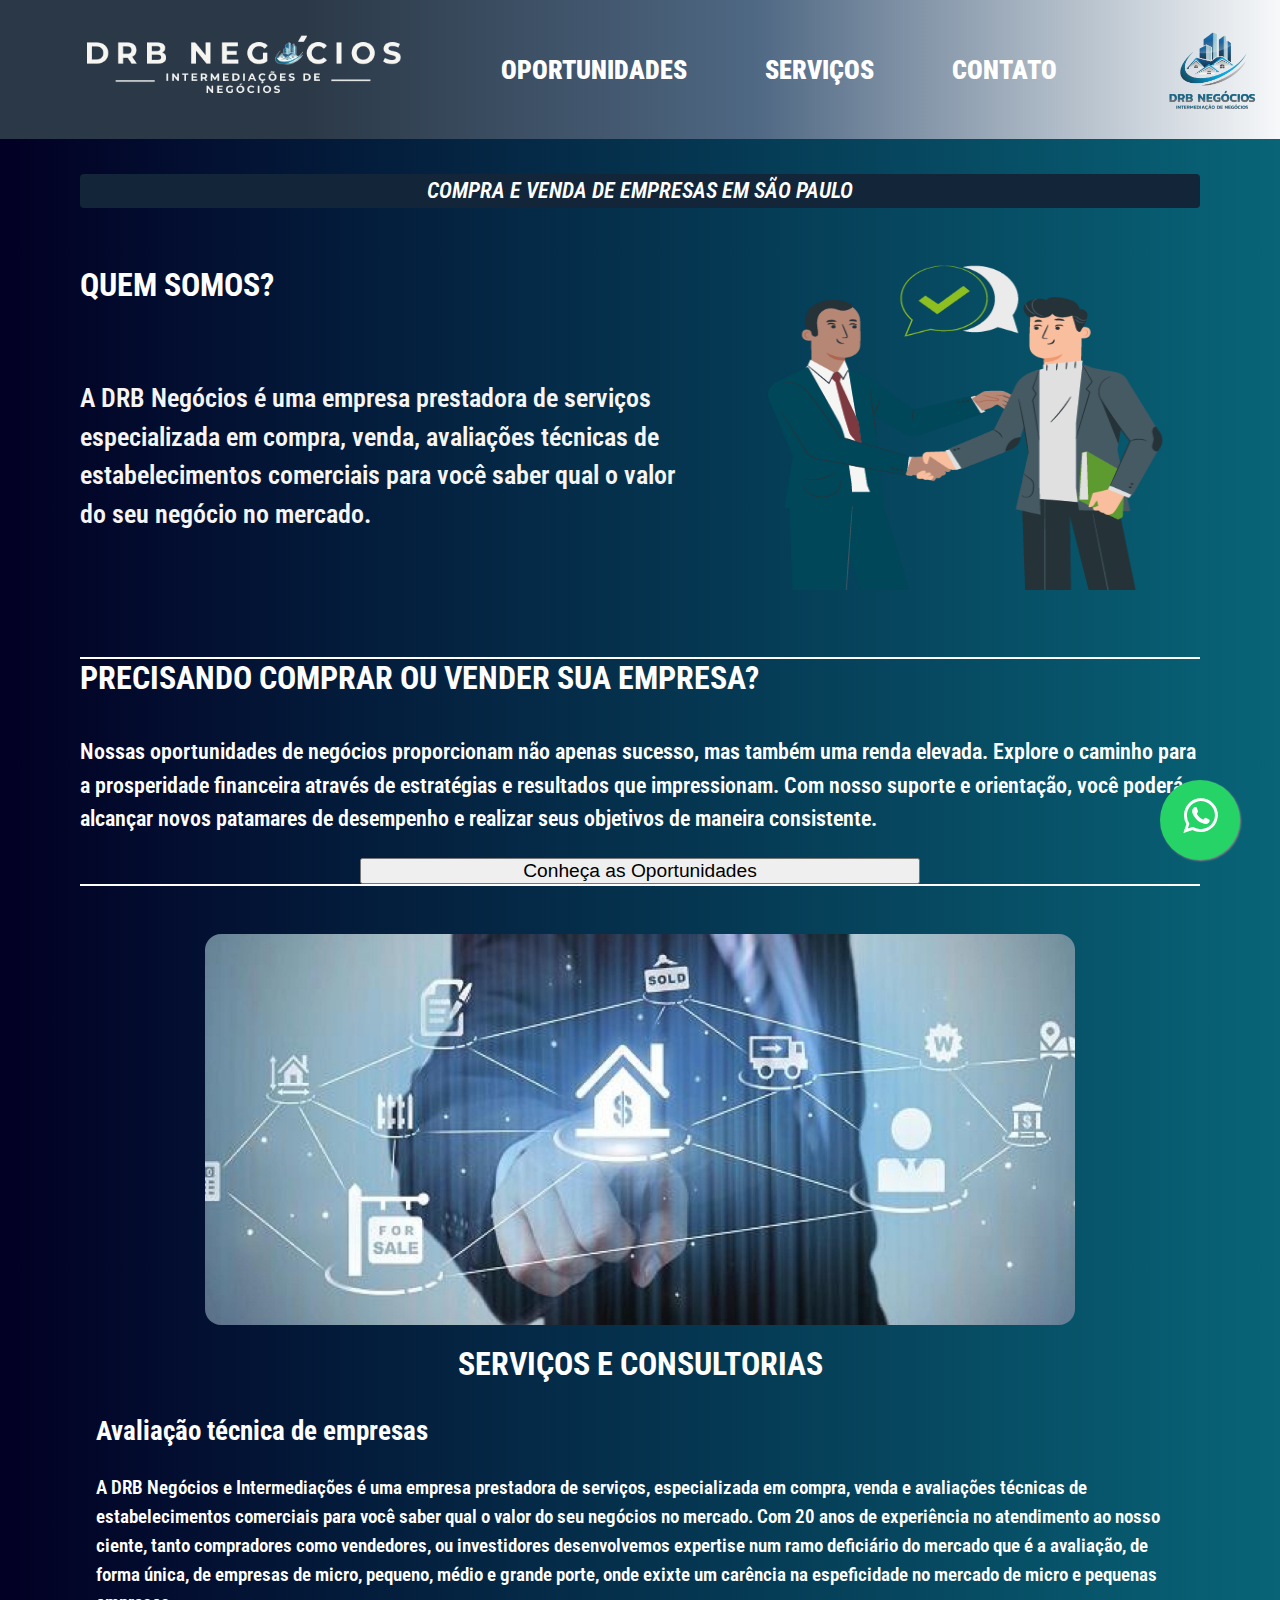
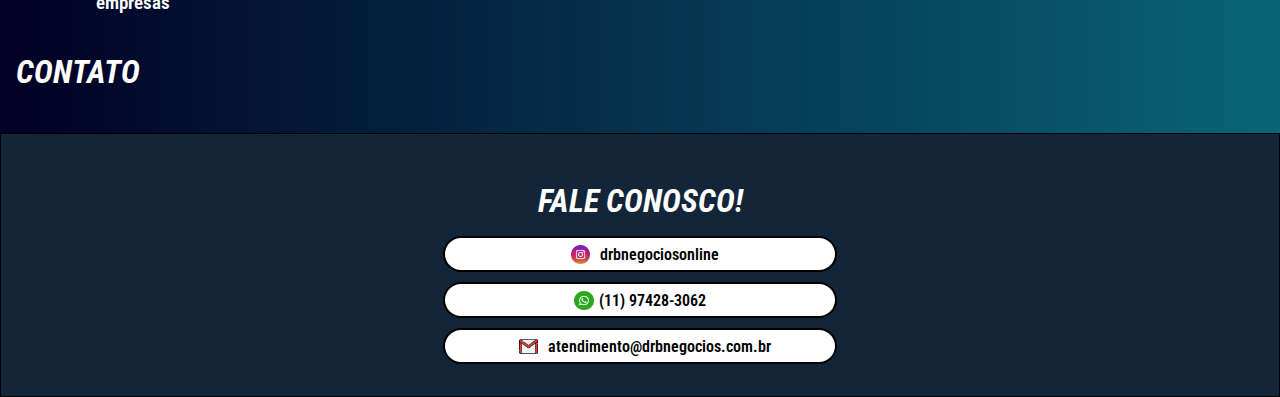
==== index.html @ 566fb782 "commit base" ====
<!DOCTYPE html>
<html lang="pt-BR">
<head>
    <meta charset="UTF-8">
    <meta name="viewport" content="width=device-width, initial-scale=1.0">
    <title>DRB Negócios</title>
    <link rel="preconnect" href="https://fonts.googleapis.com">
    <link rel="preconnect" href="https://fonts.gstatic.com" crossorigin>
    <link href="https://fonts.googleapis.com/css2?family=Open+Sans:ital,wght@0,300..800;1,300..800&family=Wix+Madefor+Text:ital,wght@0,400..800;1,400..800&display=swap" rel="stylesheet">
    <link rel="stylesheet" href="./styles/style.css">

    <link rel="stylesheet" href="https://cdnjs.cloudflare.com/ajax/libs/font-awesome/4.5.0/css/font-awesome.min.css">
</head>
<body>
    <header class="header">

        <div class="conteiner__header">
            <div class="hamburguer">
                <nav class="menu-hamburguer">
                    <input type="checkbox" id="menu-toggle">
                    <label for="menu-toggle" class="menu-icon">&#9776;</label>
                    <ul class="menu">
                
                        <li><a class="menu-elementos" href="oportunidades.html">OPORTUNIDADES</a></li>
                        <li><a class="menu-elementos"  href="#quem-somos-scroll">QUEM SOMOS</a></li>
                        <li><a class="menu-elementos"  href="#servicos-scroll">SERVIÇOS</a></li>
                        <li><a class="menu-elementos" href="#contato-scroll">CONTATO</a></li>
                    </ul>
                </nav>
            </div>
            <div>
                <img class="logo-titulo" src="img/DRB_négocios__4_-removebg-preview.png" alt="">
            </div>

            <div class="header-elementos">
                
                <li class="header-elemento"><a class="ancora" href="oportunidades.html">OPORTUNIDADES</a></li>
                <li class="header-elemento"><a class="ancora"  href="#servicos-scroll">SERVIÇOS</a></li>
                <li class="header-elemento"><a class="ancora" href="#contato-scroll">CONTATO</a></li>
            </div>

            <div><img class="imagem__logo" src="img/drbnegocios-logo-removebg-preview.png" alt="logo DRB negócios"></div>
        </div>
    </header>
    <main class="main">
        <p class="frase-imp">COMPRA E VENDA DE EMPRESAS EM SÃO PAULO</p>
        <section class="conteiner" id="idconteiner">

            <div>
               <h2 id="quem-somos-scroll" class="subtitulo">Quem Somos?</h2>   
                <div class="conteiner-quemsomos">
                   

                    <p class="p-quemsomos">
                        A DRB Negócios é uma empresa prestadora de serviços especializada em compra, venda, avaliações técnicas de estabelecimentos comerciais para você saber qual o valor do seu negócio no mercado.
                    </p>

                    <img src="./img/trato-feito.png" alt="imagem de aperto de mão" class="imagem-trato">
                </div>
                
            </div>
        </section>

        <section class="conteiner" id="idconteiner">
                    <div>
                        <h2 class="titulo-home">Precisando Comprar ou Vender sua Empresa?</h2>
                    </div>
                <div class="conteiner-main">
                    <div class="div-oport" id="oport-scroll">
                        <div>
                            
                                <p class="p-home">
                                    Nossas oportunidades de negócios proporcionam não apenas sucesso, mas também uma renda elevada. Explore o caminho para a prosperidade financeira através de estratégias e resultados que impressionam. Com nosso suporte e orientação, você poderá alcançar novos patamares de desempenho e realizar seus objetivos de maneira consistente. 
                                </p>

                                
                           
                                <div class="display-form">
                                    <form action="./oportunidades.html">
                                        <input class="botao-oportunidades" type="submit" value="Conheça as Oportunidades">
                                    </form>
                                </div>
                            
                        </div>

                     <!-- <div class="conteiner-Fcontato">
                        <img class="imagem-Fcontato" src="./img/drbnegocios-Fcontato.png" alt="">
                    </div>
                    --> 
                    </div>
        </section>

        

        <section class="servicos">
            <div class="div-banner">
                <img id="servicos-scroll" class="imagem-banner-servicos" src="./img/Modernização-do-registro-eletrônico-de-imóveis-no-Brasil.jpg" alt="">


                <h2>SERVIÇOS E CONSULTORIAS</h2>
            </div>
          <div class="div-servicos">
            <h3 >Avaliação técnica de empresas</h3>

            <p class="p-servicos">
                A DRB Negócios e Intermediações é uma empresa prestadora de serviços, especializada em compra, venda e avaliações técnicas de estabelecimentos comerciais para você saber qual o valor do seu negócios no mercado. Com 20 anos de experiência no atendimento ao nosso ciente, tanto compradores como vendedores, ou investidores desenvolvemos expertise num ramo deficiário do mercado que é a avaliação, de forma única, de empresas de micro, pequeno, médio e grande porte, onde exixte um carência na espeficidade no mercado de micro e pequenas empresas
            </p>

          </div>  
            
        </section>

        <h2 class="contato-titulo">Contato</h2>
    </main>
    <footer class="rodape">
        <div class="rodape-info">
            <h3 id="contato-scroll" class="texto-rodape">FALE CONOSCO!</h3>
            <div class="meios-contato">
                <a id="conf-botao" href="https://www.instagram.com/drbnegociosonline?utm_source=ig_web_button_share_sheet&igsh=ZDNlZDc0MzIxNw=="><img class="insta-logo" src="img/instagram.png">drbnegociosonline</a>
                <a id="conf-botao" href="https://wa.me/5511974283062"><img class="zap-logo" src="./img/whatsapp-logo-png-2259.png">(11) 97428-3062</a>
                <a id="conf-botao" href="#"><img class="email-logo" src="img/gmail.png">atendimento@drbnegocios.com.br</a>
            </div>
        </div>
    </footer>

    <a class="btn-whatsapp" href="https://wa.me/5511974283062" target="_blank">
        <i class="fa fa-whatsapp"></i>
  </a>
</body>
</html>
---- styles/style.css ----
@import url(./header.css);
@import url(./about-us.css);
@import url(./rodape.css);
@import url(./menu-hamburguer.css);
@import url(./oportunidades.css);

@import url(https://fonts.googleapis.com/css?family=Roboto+Condensed:400,300);

html {
    scroll-behavior: smooth;
}

* {
    margin: 0;
    padding: 0;
    box-sizing: border-box;
}

:root {
    --cor-principal: #132539;
    --branco: white;
    --fonte-principal: Madefor, "Helvetica Neue", Helvetica, Arial, "メイリオ", "meiryo", "ヒラギノ角ゴ pro w3", "hiragino kaku gothic pro", sans-serif;
    --fonte-titulo: "Open Sans", sans-serif;
    --fonte-nunito: "Nunito Sans", sans-serif;
    --fonte-roboto: 'Roboto Condensed', sans-serif;
}

body {
    font-family: var(--fonte-roboto);
    margin: 0;
    padding: 0;
    color: #333;
    width: 100%;
    display: flex;
    flex-direction: column;
    min-height: 100vh;
    overflow-x: hidden; /* Evita overflow horizontal */
}

header {
    background: rgb(4,20,37);
    background: linear-gradient(90deg, rgba(4,20,37,0.8436624649859944) 24%, rgba(43,73,106,0.829656862745098) 59%, rgba(211,221,227,0.19100140056022408) 100%);

    
   /*background-color:#e3e3f1 ;
   */
}

.main {
    flex: 1; /* Faz com que o main ocupe o espaço restante */
    width: 100%;
    padding: 1em;
    background: rgb(2,0,36);
    background: linear-gradient(90deg, rgba(2,0,36,1) 0%, rgba(8,100,119,1) 100%);
    display: grid;
}

.conteiner {
    border-bottom: solid white 2px;
   
}

.logo-titulo {
    width: 80%;
    padding: 1em;
}

h2 {
    margin: 0em 0 0.5em 0;
    font-size: 1.5rem;
    color: var(--branco);
    text-transform: uppercase;
}

p {
    margin: 1em 0;
    font-size: 0.8rem; /* Define um tamanho de fonte específico */
    line-height: 1.5;
    color: var(--branco);
    
    font-weight: 600;
}

.servicos {
    padding: 1em;
}

#conf-botao {
    border: 2px solid black;
    border-radius: 10em; 
    padding: 0.4em 4em;
    font-weight: 600;
    background-color: var(--branco);
    color: black;
    text-decoration: none;
    display: flex;
    align-items: center;
    justify-content: center;
}

.rodape {
    background-color: var(--cor-principal);
    padding: 2em;
    width: 100%;
    border: solid 1px black;
}

.texto-rodape {
    color: white;
    font-size: 1.8em;
    font-style: oblique;
    justify-content: center;
    border: none;
}

.rodape-info {
    text-align: center;
    display: flex;
    flex-direction: column;
    align-items: center;
}

.contato-titulo {
    margin: 0;
    font-size: 2em;
    text-transform: uppercase;
    font-style: italic;
}

.link-email {
    color: white;
    text-decoration: none;
    font-weight: 600;
    font-size: 1em;
}

h3 {
    font-size: 1.9em;
    margin: 1em 0 1em 0;
    color: white;
    
    max-width: 100%;
    
}



.meios-contato {
    display: grid;
    gap: 10px;
}

.zap-logo {
    height: 1.2em;
    width: 1.2em;
    margin-right: 5px;
}


.btn-whatsapp {
    position: fixed;
    width: 60px;
    height: 60px;
    bottom: 40px;
    right: 40px;
    background-color: #25d366;
    color: #fff;
    border-radius: 50px;
    text-align: center;
    font-size: 30px;
    box-shadow: 1px 1px 2px #888;
    z-index: 1000;
}

.fa-whatsapp {
    margin-top: 16px;
}

.main-conteiner {
    padding: 1em;
    background-color: var(--cor-principal);
    border: solid 1px transparent;
    border-radius: 5px;
}

.form-textos {
    text-align: left;
}


.imagem-trato{
display: none;
}

.servicos h2 {
    margin-top: 0.5em;
    margin-bottom: 1em;
}

.div-servicos {
    margin-top: 2em;
}

/* Responsividade para dispositivos móveis */


@media screen and (max-width: 600px) {

    .p-quemsomos {
        margin-bottom: 1em;
    }


    .frase-imp{
        font-size: 0.7em;
        font-style: italic;
        background-color: var(--cor-principal);
        border-radius: 4px;
        border-radius: 4px;
        text-align: center;
        margin-top: 0;
        
    }

    h1 {
        font-size: 1.4em;
    }
    
    h2 {
        font-size: 1.2em;
    }
    
    p {
        font-size: 1em;
    }

    h3 {
        margin-top: 1em;
        font-size: 1em;
        width: 80%;
    }

    .subtitulo {
        margin: 0;
    }

    .div-banner {
        text-align: center;
        
    }

    .p-servicos {
        font-size: 0.8em;
    }
    
    .header-elementos {
        display: none;
    }
    
    .menu-icon {
        font-size: 1.5em;
        color: white;
    }
    
    .menu li {
        width: 100%;
        padding: 1em;
    }
    
    .imagem__logo {
        max-width: 7vh;
        height: auto;
    }

    .imagem-banner {
        width: 30vh;
        margin: 3em 0;
        display: none;
    } 
    

    .imagem-banner-servicos {
        width: 80%;
        border-radius: 1em;
    }   


    .div-banner {
        text-align: center;
    }


    .botao-oportunidades {
        width: 100%;
    }

    .logo-titulo {
        width: 80%;
        padding: 1em;
    }


    .texto-rodape {
        font-size: 1.3em;
    }

    /*OPORTUNIDADES*/

   
    
    .main-conteiner {
        margin: 1em;
        text-align: center;
        
        height: auto;
    }
        
    .contato-titulo {
        font-size: 1.4em;
    }

    .btn {
        font-size: 0.6em;
        padding: 11px 12px;
        margin: 10px 0 15px 0;
        width: 90%;
    }

    .btn-zap-preto {
        background-position: 5%;
        background-size: 1.5em;
    }

    .btn-zap-preto:hover {
        background-position: 5%;
        background-size: 1.5em;
    }

    
    .form1 {
        top: 6.5em;
        
    }

    .p-oportunidades {
        font-size: 1.1em;
        margin-top: 7em;
    
    }

    .titulo-oport {
        margin: 1em 0 0 0.5em;
        font-size: 1.1em;
    }

    #conf-botao {
        padding: 0.3em 0.2em;
        font-size: 1em;
    }





    .carousel::before, .carousel::after, .carousel__prev, .carousel__next {
        position: absolute;
        top: 0;
        margin-top: 37.5%;
        width: 2.5rem;
        height: 2.5rem;
        transform: translateY(-50%);
        border-radius: 50%;
        font-size: 0;
        outline: 0;
    }

    .carousel__navigation-button {
        display: inline-block;
        width: 1.1rem;
        height: 1.1rem;
        background-color: #333;
        background-clip: content-box;
        border: 0.25rem solid transparent;
        border-radius: 50%;
        font-size: 0;
        transition: transform 0.1s;
      }
}



/*responsitividade de Ipad/laptop*/

@media screen and (min-width: 600px) {


    .main {
        padding: 2em;
    }


    header, body {
        width: 100%;
    }

    .frase-imp{
        font-size: 1em;
        font-style: italic;
        background-color: var(--cor-principal);
        border-radius: 4px;
        text-align: center;
        width: 100%;
    }


    h2 {
        font-size: 1.5em;
    }
    
    p {
        font-size: 1.1em;
    }

    h3 {
        font-size: 1.3em;
        width: 60%;
    }

    .subtitulo {
        margin: 0 0 0.5em 0;
    }

    .p-servicos {
        font-size: 1em;
    }
    

    .texto-rodape {
        margin: 0.5em 0;
        font-size: 2em;
    }

    .botao-oportunidades {
        font-size: 1.3em;
    }

    .header-elementos {
        display: none;
    }

    .menu-icon {
        color: white;
    }

    .menu{
        width: 40vh;
    }

    /*alterações do menu */

    .header-elementos {
        display: none;
    }

    
    .menu-icon {
        font-size: 3em;
        color: white;
    }

    .menu li {
        padding: 2em;
        font-size: 1.2em;
        font-weight: 800;
    }

    .menu-elementos {
        font-size: 1.2em;
        font-weight: 800;
    }

    /*imagens*/
    

    .imagem__logo {
        max-width: 10rem;
        height: auto;
        
    }

    .imagem-banner {
        width: 50vh;
        margin: 3em 0;
        display: none;
    }

    .imagem-banner-servicos {
        width: 80%;
        border-radius: 1em;
        align-items: center;
    }   

    .div-banner {
        text-align: center;
    }

    

      /*OPORTUNIDADES*/


    .main-conteiner {
        margin: 2em;
    }
     
    .btn-zap-preto {
        background-position: 5%;
        background-size: 2em;
    }

    .btn-zap-preto:hover {
        background-position: 10%;
        background-size: 2em;
    }

    .btn {
        padding: 15px 60px;
        margin-top: 15px;
    }

    .form1 {
        top: 4.5em;
    }

    .imagem-Fcontato {
        height: 100%;
        width: 100%;
    }
    
   
    .p-oportunidades {
        font-size: 2em;
        margin-top: 3em;
    }

}



.carousel {
    position: relative;
    width: 100%;
    overflow: hidden;
  }
  
  .carousel-inner {
    display: flex;
    transition: transform 0.5s ease-in-out;
  }
  
  .carousel-item {
    min-width: 100%;
    box-sizing: border-box;
  }
  
  .carousel-item img {
    width: 100%;
    display: block;
  }
  
  
  /* Controles do carrossel */
  .carousel-control {
    position: absolute;
    top: 50%;
    transform: translateY(-50%);
    background-color: rgba(0, 0, 0, 0.5);
    color: #fff;
    border: none;
    font-size: 2rem;
    padding: 10px;
    cursor: pointer;
  }
  
  .carousel-control.prev {
    left: 10px;
  }
  
  .carousel-control.next {
    right: 10px;
  }
  
  /* Media queries para tamanhos maiores */
  @media (min-width: 800px) {
    .carousel-item img {
      width: auto;
      max-width: 100%;

    }

    .main-conteiner {
        padding: 1em;
        margin: 2em;
    }

    .main {
        padding: 4em;
    }

    .p-servicos {
        font-size: 1em;
    }

    .titulo-oport {
        margin-bottom: 0.5em;
    }

    .frase-imp {
        font-size: 1em;
        margin-top: -2em;
        margin-bottom: 2em;
        
    }
    
    .conteiner-quemsomos {
        margin-bottom: 2.2em;
    }

    .contato-titulo {
        margin-bottom: -2em;
        margin-left: -2em;
    }
  

  }
@media screen and (min-width: 1000px) and (max-width: 1428px) {

    .main {
        padding: 5em;
        
    }

    .form-textos {
        text-align: left;
    }

    .hamburguer {
        display: none;
    }

    .conteiner-main {
        display: flex;
    }


    h1 {
        font-size: 3em;
    }

    h2 {
        font-size: 2em;
    }

    h3 {
        font-size: 1.7em;
        width: 40%;
    }

    
    p {
        font-size: 1.6em;
        width: 60%;
    }

    .p-oportunidades-extra {
        font-size: 1em;
    }

    .p-servicos {
        font-size: 1.2em;
        width: 100%;
    }

    .titulo-oport {
        font-size: 2em;
    }

    .ancora {
        text-decoration: none;
        color: white;
        font-size: 1.6em;
        font-weight: 900;
        margin: 0 12px;
        font-family: 'Roboto Condensed', sans-serif;
    }

    .ancora:hover {
        color: var(--cor-principal);   
    }


    .header-elementos {
        display: flex;
        list-style: none;
        gap: 3em;
         
    }

    .frase-imp {
        font-size: 1.4em;
        margin-top: -2em;
        margin-bottom: 4em;
        
    }

    .header-elemento {
        border-radius: 3px;
        color: var(--cor-principal);
        width: 100%;
        padding: 3px;
        
    }

    .botao-oportunidades {
        font-size: 1.2em;
        width: 50%;
    }

    .p-home {
        width: 100%;
        font-size: 1.4em;
    }

    /* .conteiner-home {
        display: flex;
        flex-direction: row-reverse;
        gap: 4em;
    }

    .imagem-trato {
        width: 400px;
        height: auto;
    } */

    .imagem__logo {
        max-width: 8rem;
        height: auto;
        margin-left: 5em;
    }
    
   
    .logo-titulo {
        max-width: 80%;
        height: auto;  
    }


    .imagem-banner {
        width: 60vh;
        margin: 0 1em 5em 0;
    }

    .imagem-banner-servicos {
        width: 80%;
        border-radius: 1em;
        margin-top: 2em;
    }

    .imagem-trato {
        display: block;
        width: 500px;
        height: 350px;
        margin: 0 0 2em 2em;
    }

    .conteiner-quemsomos {
        display: flex;
        align-items: center;
        
    }

    .p-quemsomos {
       font-size: 1.6em;
       color: whitesmoke;
       margin-bottom: -1em;
    }

    .subtitulo {
        margin-top: -1em;
        margin-bottom: -2em;
    }

    .display-form {
        text-align: center;
    }
    
    /*OPORTUNIDADES*/

    .main-conteiner {
        margin: 3em 0.5em 1em 0.5em;
        width: 100%;
        text-align: center;
        height: auto;
    }

    .conteiner-oport {
        display: grid;
        grid-template-columns: 50fr 50fr;
        gap: 3em;
    }

 

    .btn-zap-preto {
        background-position: 5%;
        background-size: 2em;
    }

    .form1 {
        flex-direction: column;
        align-items: center;
        
    }

    .conteiner-oportunidade {
       text-align: center;
    }
    
    .p-oportunidades {
        width: 100%;
        margin-top: 4em;
        font-size: 1.5em;
    }

    

    .btn {
        font-size: inherit;
        padding: 15px 60px;
        margin: 15px 15px 15px 15px;
    }


    .btn-whatsapp {
        width: 80px;
        height: 80px;
        font-size: 40px;
       
    }
}

@media screen and (min-width: 1428px) {

    .main {
        padding: 5em;
    }
   
    .hamburguer {
        display: none;
    }

    .header-elementos {
        display: flex;
        list-style: none;
        gap: 1em;
    }

    .ancora {
        text-decoration: none;
        color: white;
        font-size: 1.9em;
        font-weight: 900;
        margin: 0 1.5em;
        font-family: 'Roboto Condensed', sans-serif;
    }

    .ancora:hover {
        color: var(--cor-principal);   
    }


    .header-elemento {
        border-radius: 3px;
        color: var(--cor-principal);
        width: 100%;
        box-shadow: black;
        padding: 3px;
    }


    .conteiner-main {
        display: flex;
        width: 100%;
    }

    /*

    .imagem-Fcontato {
        width: 50vh;
        height: auto;
        border: 1px solid;
        border-radius: 1em;
        margin: 0 7em 9em 3em;
    }

    */

    h1 {
        font-size: 3.5em;
        margin-left: 1em;
        color: white;
    }

    h2 {
        font-size: 2.7em;
    }

    h3 {
        width: 40%;
        font-size: 2.5em;
    }
    
    p {
        font-size: 1.4em;
        width: 100%;
    }

    .titulo-oport {
        font-size: 2.7em;
        margin: 1em 0 0 1em;
    }

    .p-servicos {
        font-size: 1.4em;
        width: 100%;
        margin-bottom: 3em;
    }

    .frase-imp {
        width: 100%;
        font-size: 1.4em;
    }

    .texto-rodape {
        margin: 0.5em 0;
        font-size: 2.5em;
    }

    .contato-titulo {
        font-size: 2.5em;
        font-weight: 800;
    }

    .imagem__logo {
        width: 100%;
    }


    .div-banner {
        text-align: center;
    }


    .imagem-banner-servicos {
        width: 60%;
        border-radius: 1em;

        margin-top: 2em;
    }

    .logo-titulo {
        width: 40vh;
        height: auto;
        
    }

    .div-oport {
        width: 100%;
        margin: 2em 0;
    }

    .botao-oportunidades {
        font-size: 1.3em;
        width: 50%;
        
    }


    .p-home {
        width: 100%;
        font-size: 2em;
    }

    .p-servicos {
        font-size: 1.8em;
    }

    
    #conf-botao {
        padding: 0.6em 3em;
        font-size: 1.5em;
    }

    .botao-oportunidades:hover {
        color: white;
        background-color: transparent;
        
    }

    #conf-botao:hover {
        background-color: var(--cor-principal);
        color: white;
        border: white solid 1px;
    }

   

    .imagem-trato {
        display: block;
        width: 500px;
        height: 450px;
        margin: 0 0 2em 2em;
    }

    .conteiner-quemsomos {
        display: flex;
        align-items: center;
        margin-top: 10em;
    
    }

    .p-quemsomos {
       font-size: 2.3em;
       color: whitesmoke;
       width: 55%;
       margin-right: 4em;
       margin-bottom: -1em;
    }

    .subtitulo {
        margin-top: 1em;
        margin-bottom: -6em;
    }

   .titulo-home {
    margin-top: 1em;
    margin-bottom: 0;
   }
    
    /*OPORTUNIDADES*/

    .main-conteiner {
        margin: 0 0 5em 0;
        width: 100%;
        text-align: center;
        
        height: auto;
    }

    .conteiner-oport {
        padding: 6em;
        display: grid;
        grid-template-columns: 50fr 50fr;
        gap: 3em;
        height: auto;
    }

 

    .btn-zap-preto {
        background-position: 10%;
        background-size: 2em;
    }

    .form1 {
        flex-direction: column;
        align-items: center;
        
        
    }

    .display-form {
        text-align: center;
    }

    .conteiner-oportunidade {
       text-align: center;
    }
    
    .p-oportunidades {
        width: 100%;
        margin-top: 3em;
    }

    

    .btn {
        font-size: inherit;
        padding: 25px 80px;
        margin: 0 0 15px 15px;
    }

   

    .btn-whatsapp {
        width: 90px;
        height: 90px;
        font-size: 50px;
    }



   
}
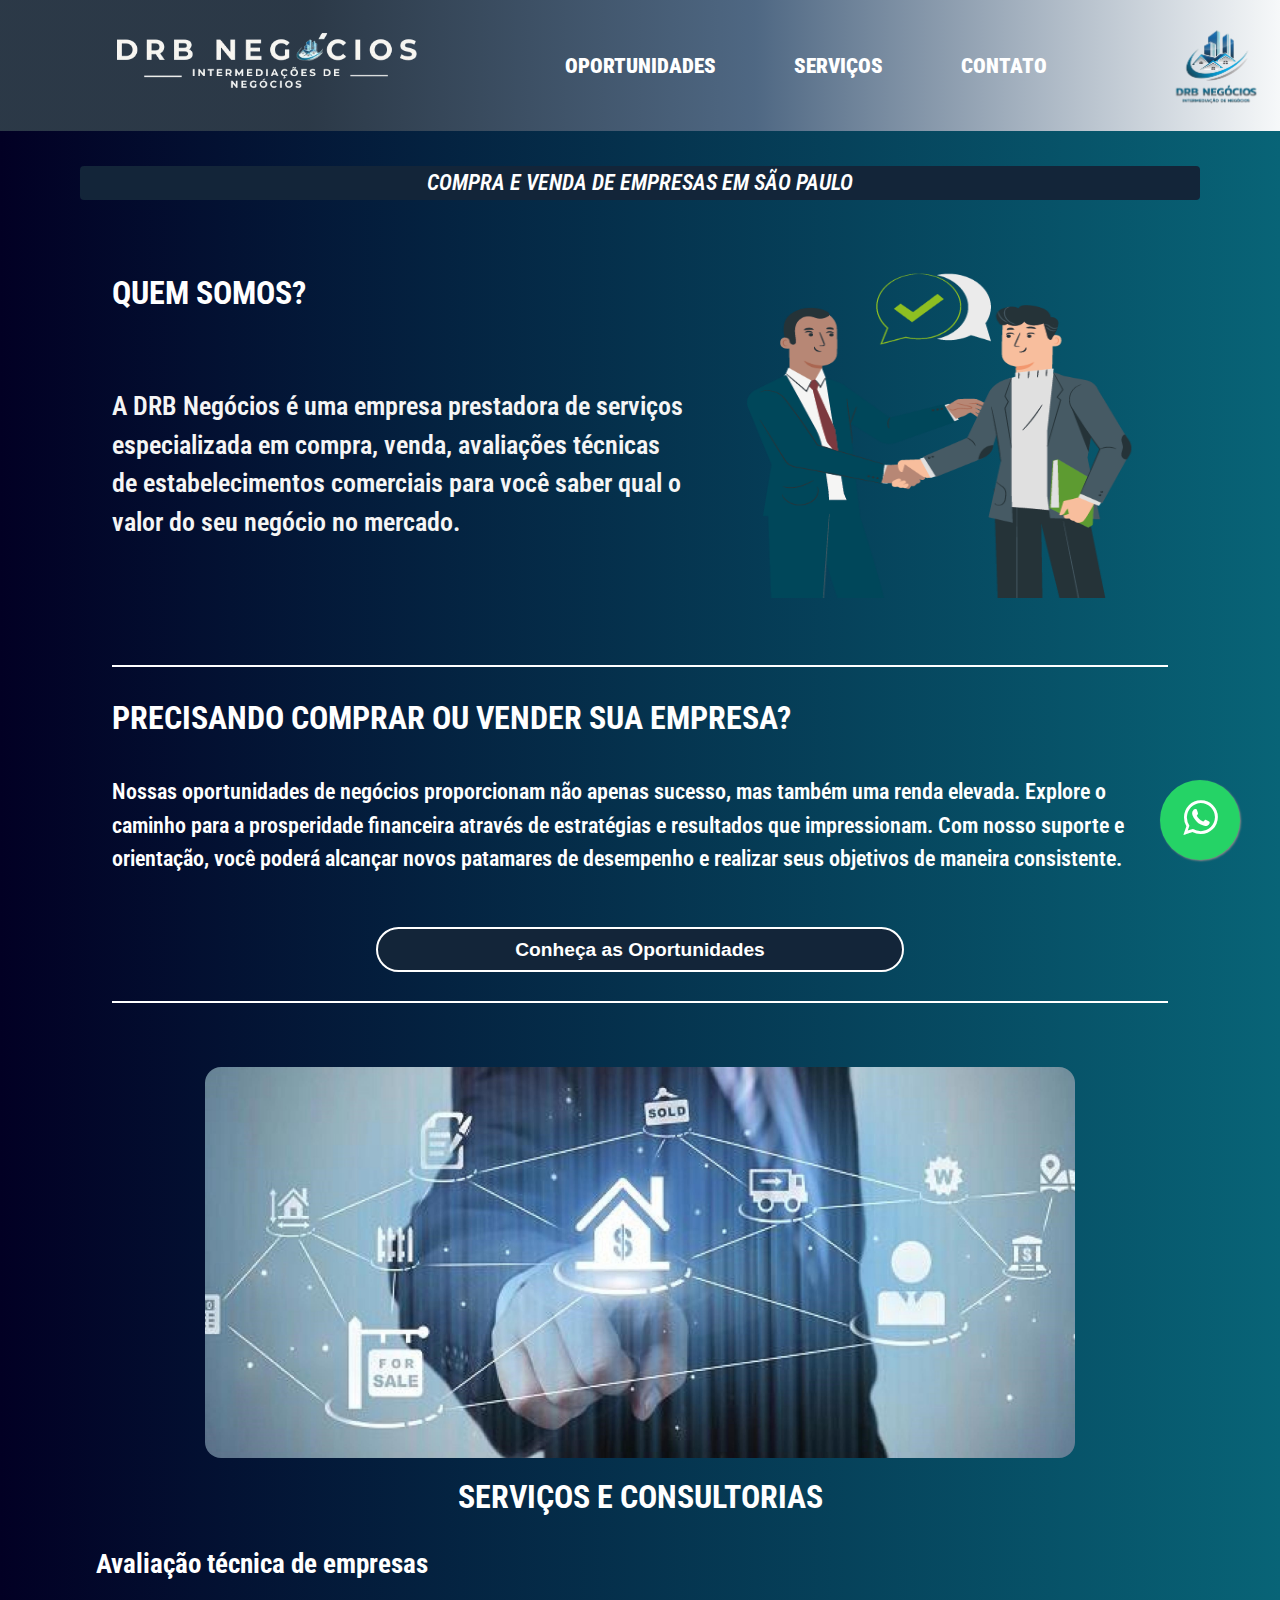
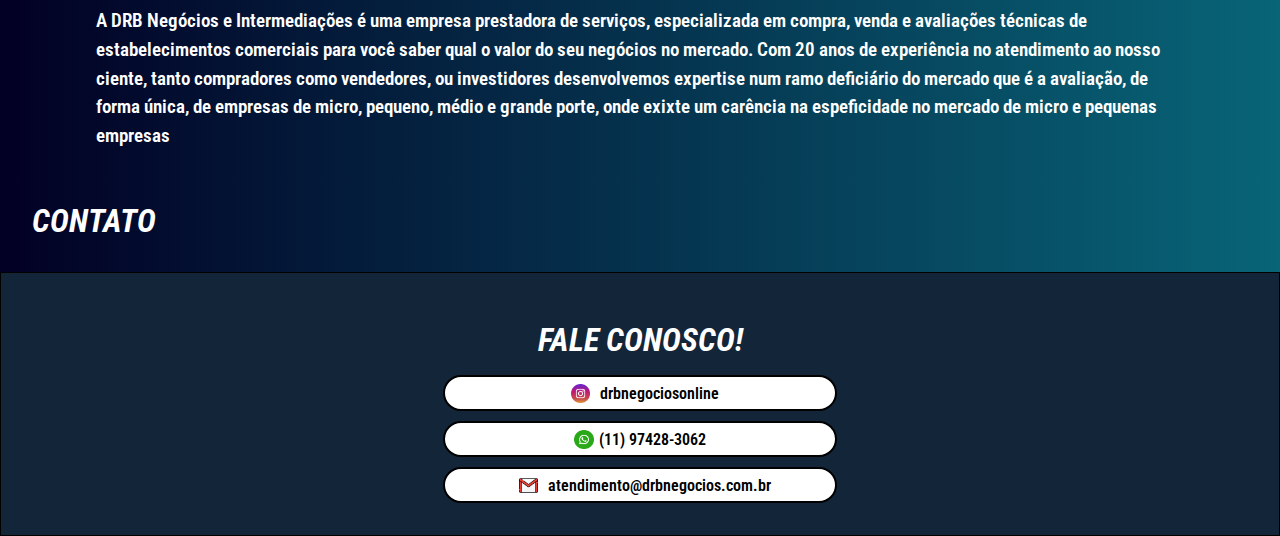
==== commit 7719bd52: "mudanças finais" ====
--- a/index.html
+++ b/index.html
@@ -117,13 +117,13 @@
             <h3 id="contato-scroll" class="texto-rodape">FALE CONOSCO!</h3>
             <div class="meios-contato">
                 <a id="conf-botao" href="https://www.instagram.com/drbnegociosonline?utm_source=ig_web_button_share_sheet&igsh=ZDNlZDc0MzIxNw=="><img class="insta-logo" src="img/instagram.png">drbnegociosonline</a>
-                <a id="conf-botao" href="https://wa.me/5511974283062"><img class="zap-logo" src="./img/whatsapp-logo-png-2259.png">(11) 97428-3062</a>
+                <a id="conf-botao" href="https://wa.me/5511913663088"><img class="zap-logo" src="./img/whatsapp-logo-png-2259.png">(11) 97428-3062</a>
                 <a id="conf-botao" href="#"><img class="email-logo" src="img/gmail.png">atendimento@drbnegocios.com.br</a>
             </div>
         </div>
     </footer>
 
-    <a class="btn-whatsapp" href="https://wa.me/5511974283062" target="_blank">
+    <a class="btn-whatsapp" href="https://wa.me/5511913663088" target="_blank">
         <i class="fa fa-whatsapp"></i>
   </a>
 </body>
--- a/styles/style.css
+++ b/styles/style.css
@@ -34,7 +34,7 @@
     display: flex;
     flex-direction: column;
     min-height: 100vh;
-    overflow-x: hidden; /* Evita overflow horizontal */
+    overflow-x: hidden;
 }
 
 header {
@@ -42,12 +42,11 @@
     background: linear-gradient(90deg, rgba(4,20,37,0.8436624649859944) 24%, rgba(43,73,106,0.829656862745098) 59%, rgba(211,221,227,0.19100140056022408) 100%);
 
     
-   /*background-color:#e3e3f1 ;
-   */
+
 }
 
 .main {
-    flex: 1; /* Faz com que o main ocupe o espaço restante */
+    flex: 1; 
     width: 100%;
     padding: 1em;
     background: rgb(2,0,36);
@@ -74,7 +73,7 @@
 
 p {
     margin: 1em 0;
-    font-size: 0.8rem; /* Define um tamanho de fonte específico */
+    font-size: 0.8rem; 
     line-height: 1.5;
     color: var(--branco);
     
@@ -155,6 +154,7 @@
     width: 1.2em;
     margin-right: 5px;
 }
+
 
 
 .btn-whatsapp {
@@ -201,6 +201,7 @@
     margin-top: 2em;
 }
 
+
 /* Responsividade para dispositivos móveis */
 
 
@@ -268,7 +269,7 @@
     }
     
     .imagem__logo {
-        max-width: 7vh;
+        max-width: 7.5vh;
         height: auto;
     }
 
@@ -320,10 +321,10 @@
     }
 
     .btn {
-        font-size: 0.6em;
+        font-size: 0.45em;
         padding: 11px 12px;
         margin: 10px 0 15px 0;
-        width: 90%;
+        width: 70%;
     }
 
     .btn-zap-preto {
@@ -338,7 +339,7 @@
 
     
     .form1 {
-        top: 6.5em;
+        top: 6.18em;
         
     }
 
@@ -358,8 +359,12 @@
         font-size: 1em;
     }
 
-
-
+    .fa-whatsapp {
+        margin-top: 16px;
+    }
+
+
+    /* carrossel */
 
 
     .carousel::before, .carousel::after, .carousel__prev, .carousel__next {
@@ -385,6 +390,49 @@
         font-size: 0;
         transition: transform 0.1s;
       }
+
+      .carousel {
+        position: relative;
+        padding-top: 75%;
+        filter: drop-shadow(0 0 10px #0003);
+        perspective: 100px;
+      }
+      
+      .carousel__viewport {
+        position: absolute;
+        top: 0;
+        right: 0;
+        bottom: 0;
+        left: 0;
+        display: flex;
+        overflow-x: scroll;
+        scroll-snap-type: x mandatory;
+        scroll-behavior: smooth;
+        touch-action: pan-x;
+        overscroll-behavior-x: contain; 
+      }
+      
+      .carousel__slide {
+        flex: 0 0 100%;
+        width: 100%;
+        scroll-snap-align: center;
+      }
+      
+      .carousel__slide img {
+        width: 100%;
+        height: 100%;
+        object-fit: cover;
+        pointer-events: none; 
+      }
+      
+      
+      @media (hover: hover) {
+        .carousel__snapper {
+          animation: none;
+        }
+      }
+      
+
 }
 
 
@@ -504,6 +552,9 @@
         text-align: center;
     }
 
+    .fa-whatsapp {
+        margin-top: 16px;
+    }
     
 
       /*OPORTUNIDADES*/
@@ -543,6 +594,49 @@
         margin-top: 3em;
     }
 
+    /* carrossel */
+
+    .carousel {
+        position: relative;
+        padding-top: 75%;
+        filter: drop-shadow(0 0 10px #0003);
+        perspective: 100px;
+      }
+      
+      .carousel__viewport {
+        position: absolute;
+        top: 0;
+        right: 0;
+        bottom: 0;
+        left: 0;
+        display: flex;
+        overflow-x: scroll;
+        scroll-snap-type: x mandatory;
+        scroll-behavior: smooth;
+        touch-action: pan-x;
+        overscroll-behavior-x: contain; 
+      }
+      
+      .carousel__slide {
+        flex: 0 0 100%;
+        width: 100%;
+        scroll-snap-align: center;
+      }
+      
+      .carousel__slide img {
+        width: 100%;
+        height: 100%;
+        object-fit: cover;
+        pointer-events: none; 
+      }
+      
+      
+      @media (hover: hover) {
+        .carousel__snapper {
+          animation: none;
+        }
+      }
+      
 }
 
 
@@ -590,7 +684,7 @@
     right: 10px;
   }
   
-  /* Media queries para tamanhos maiores */
+  
   @media (min-width: 800px) {
     .carousel-item img {
       width: auto;
@@ -632,6 +726,50 @@
     }
   
 
+    /* carrossel */
+
+    .carousel {
+        position: relative;
+        padding-top: 75%;
+        filter: drop-shadow(0 0 10px #0003);
+        perspective: 100px;
+      }
+      
+      .carousel__viewport {
+        position: absolute;
+        top: 0;
+        right: 0;
+        bottom: 0;
+        left: 0;
+        display: flex;
+        overflow-x: scroll;
+        scroll-snap-type: x mandatory;
+        scroll-behavior: smooth;
+        touch-action: pan-x;
+        overscroll-behavior-x: contain; 
+      }
+      
+      .carousel__slide {
+        flex: 0 0 100%;
+        width: 100%;
+        scroll-snap-align: center;
+      }
+      
+      .carousel__slide img {
+        width: 100%;
+        height: 100%;
+        object-fit: cover;
+        pointer-events: none; 
+      }
+      
+    
+      @media (hover: hover) {
+        .carousel__snapper {
+          animation: none;
+        }
+      }
+      
+
   }
 @media screen and (min-width: 1000px) and (max-width: 1428px) {
 
@@ -688,7 +826,7 @@
     .ancora {
         text-decoration: none;
         color: white;
-        font-size: 1.6em;
+        font-size: 1.3em;
         font-weight: 900;
         margin: 0 12px;
         font-family: 'Roboto Condensed', sans-serif;
@@ -731,26 +869,21 @@
         font-size: 1.4em;
     }
 
-    /* .conteiner-home {
-        display: flex;
-        flex-direction: row-reverse;
-        gap: 4em;
-    }
-
-    .imagem-trato {
-        width: 400px;
-        height: auto;
-    } */
+
+    .fa-whatsapp {
+        margin-top: 18px;
+    }
+    
 
     .imagem__logo {
-        max-width: 8rem;
+        max-width: 7.5rem;
         height: auto;
         margin-left: 5em;
     }
     
    
     .logo-titulo {
-        max-width: 80%;
+        max-width: 70%;
         height: auto;  
     }
 
@@ -847,12 +980,56 @@
         font-size: 40px;
        
     }
+
+    /* carrossel */
+
+    .carousel {
+        position: relative;
+        padding-top: 75%;
+        filter: drop-shadow(0 0 10px #0003);
+        perspective: 100px;
+      }
+      
+      .carousel__viewport {
+        position: absolute;
+        top: 0;
+        right: 0;
+        bottom: 0;
+        left: 0;
+        display: flex;
+        overflow-x: scroll;
+        scroll-snap-type: x mandatory;
+        scroll-behavior: smooth;
+        touch-action: pan-x;
+        overscroll-behavior-x: contain; 
+      }
+      
+      .carousel__slide {
+        flex: 0 0 100%;
+        width: 100%;
+        scroll-snap-align: center;
+      }
+      
+      .carousel__slide img {
+        width: 100%;
+        height: 100%;
+        object-fit: cover;
+        pointer-events: none; 
+      }
+      
+    
+      @media (hover: hover) {
+        .carousel__snapper {
+          animation: none;
+        }
+      }
+      
 }
 
 @media screen and (min-width: 1428px) {
 
     .main {
-        padding: 5em;
+        padding: 4em;
     }
    
     .hamburguer {
@@ -868,7 +1045,7 @@
     .ancora {
         text-decoration: none;
         color: white;
-        font-size: 1.9em;
+        font-size: 1.5em;
         font-weight: 900;
         margin: 0 1.5em;
         font-family: 'Roboto Condensed', sans-serif;
@@ -887,23 +1064,11 @@
         padding: 3px;
     }
 
-
     .conteiner-main {
         display: flex;
         width: 100%;
     }
 
-    /*
-
-    .imagem-Fcontato {
-        width: 50vh;
-        height: auto;
-        border: 1px solid;
-        border-radius: 1em;
-        margin: 0 7em 9em 3em;
-    }
-
-    */
 
     h1 {
         font-size: 3.5em;
@@ -926,8 +1091,8 @@
     }
 
     .titulo-oport {
-        font-size: 2.7em;
-        margin: 1em 0 0 1em;
+        font-size: 2.4em;
+        margin: 0 0 0 1em;
     }
 
     .p-servicos {
@@ -952,7 +1117,7 @@
     }
 
     .imagem__logo {
-        width: 100%;
+        width: 80%;
     }
 
 
@@ -969,9 +1134,8 @@
     }
 
     .logo-titulo {
-        width: 40vh;
+        width: 38vh;
         height: auto;
-        
     }
 
     .div-oport {
@@ -1043,8 +1207,8 @@
     }
 
    .titulo-home {
-    margin-top: 1em;
-    margin-bottom: 0;
+        margin-top: 1em;
+        margin-bottom: 0;
    }
     
     /*OPORTUNIDADES*/
@@ -1058,7 +1222,7 @@
     }
 
     .conteiner-oport {
-        padding: 6em;
+        padding: 5em;
         display: grid;
         grid-template-columns: 50fr 50fr;
         gap: 3em;
@@ -1096,7 +1260,7 @@
 
     .btn {
         font-size: inherit;
-        padding: 25px 80px;
+        padding: 22px 80px;
         margin: 0 0 15px 15px;
     }
 
@@ -1108,7 +1272,58 @@
         font-size: 50px;
     }
 
-
+    .fa-whatsapp {
+        margin-top: 19px;
+    }
 
    
-}
+   .carousel {
+    position: relative;
+    padding-top: 75%;
+    filter: drop-shadow(0 0 10px #0003);
+    perspective: 100px;
+  }
+  
+  .carousel__viewport {
+    position: absolute;
+    top: 0;
+    right: 0;
+    bottom: 0;
+    left: 0;
+    display: flex;
+    overflow-x: scroll;
+    scroll-snap-type: x mandatory;
+    scroll-behavior: smooth;
+    touch-action: pan-x;
+    overscroll-behavior-x: contain;
+  }
+  
+  .carousel__slide {
+    flex: 0 0 100%;
+    width: 100%;
+    scroll-snap-align: center;
+  }
+  
+  .carousel__slide img {
+    width: 100%;
+    height: 100%;
+    object-fit: cover;
+    pointer-events: none; 
+    
+  }
+
+
+
+  
+  @media (hover: hover) {
+    .carousel__snapper {
+      animation: none;
+    }
+  }
+  
+}
+
+
+      
+    
+
